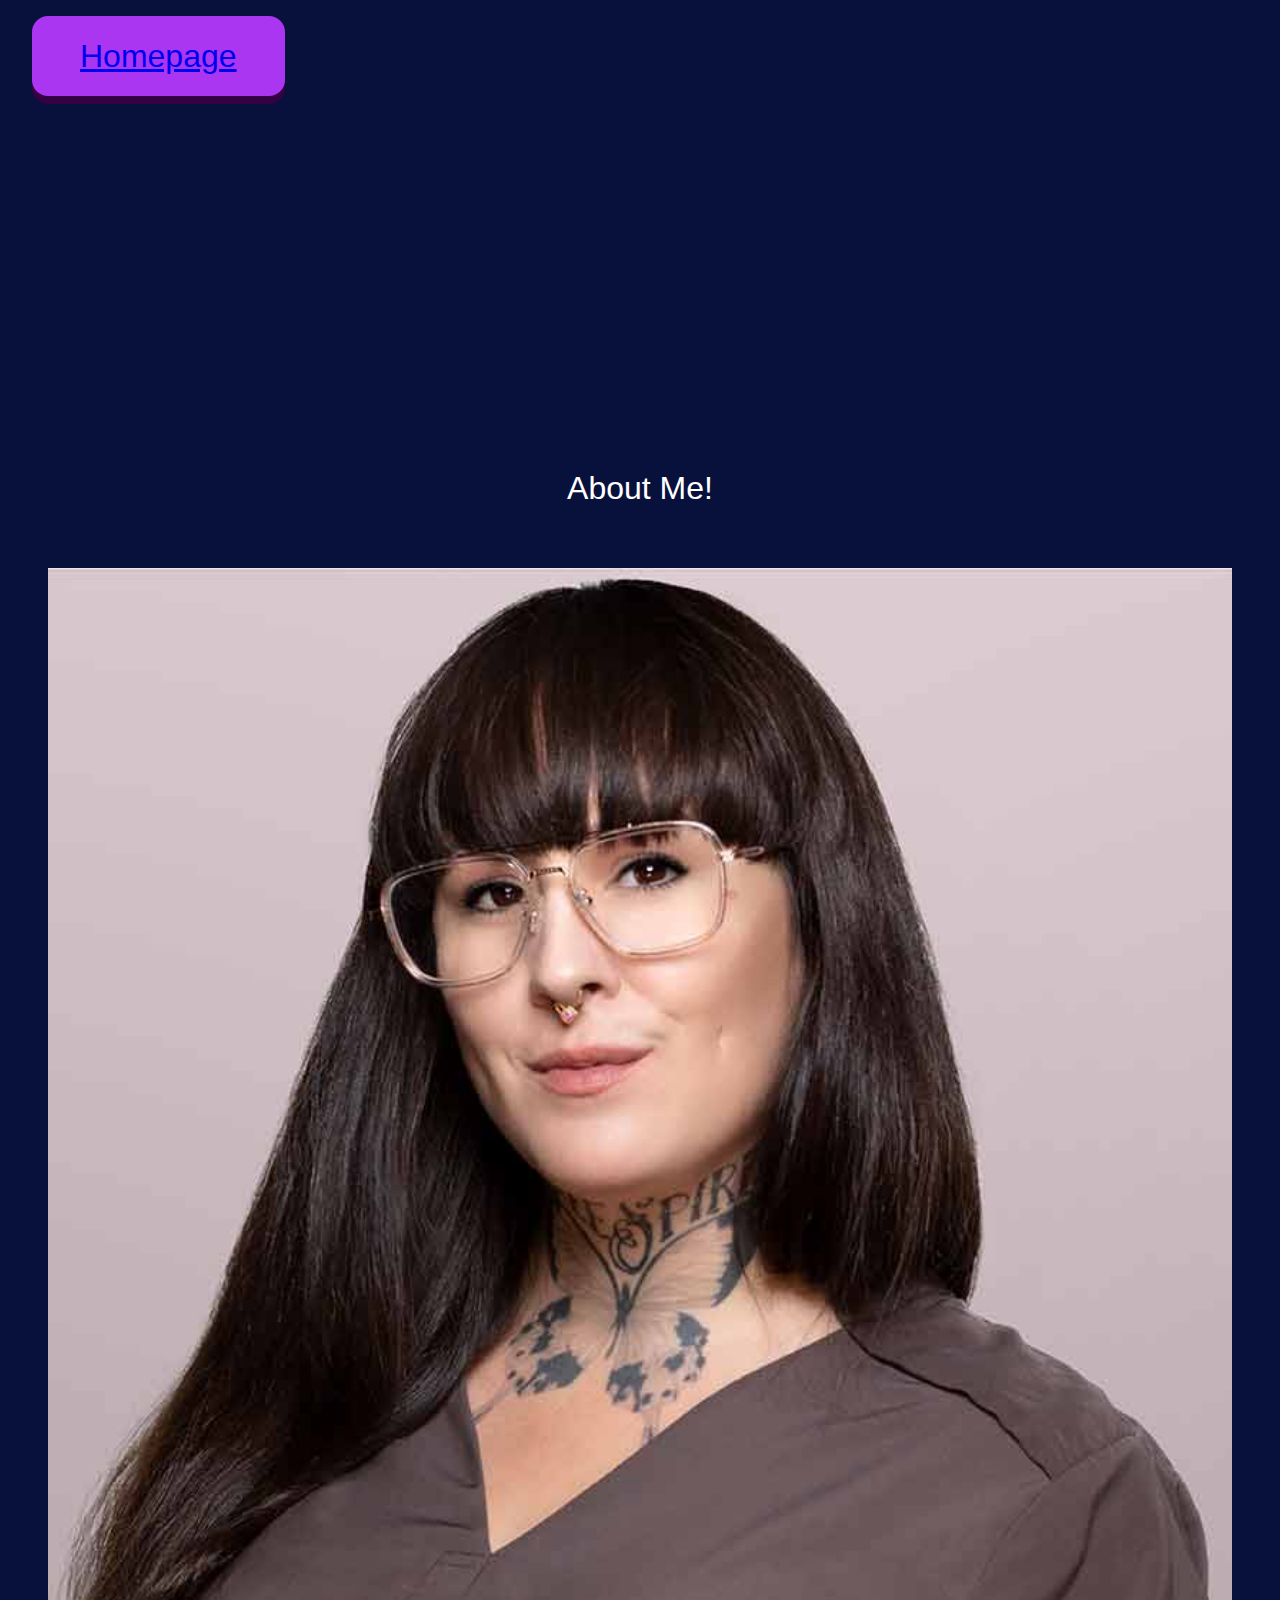
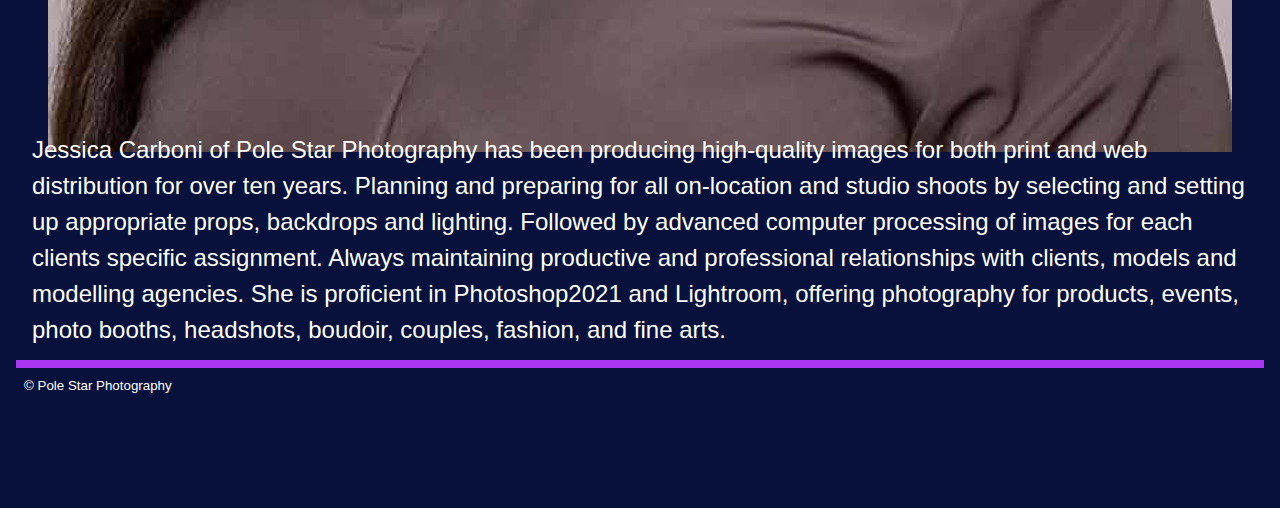
==== pages/aboutme.html @ 5e58d854 "changed .png to .ico" ====
<!DOCTYPE html>
<html lang="en-ca">
<head>
  <meta charset="utf-8">
  <title>About Me</title>
  <link rel="shortcut icon" type="image/x-icon" href="/pages/favicon.ico">
  <meta name="viewport" content="width=device-width,initial-scale=1">
  <link rel="stylesheet" href="../css/main.css">
</head>
<body>
  <header role="banner">
    <nav role="navigation">
      <ul class="skip-links">
        <ul>
          <li><a href="../index.html">Homepage</a></li>
        </ul>
      </nav>
    </header>
    <main role="main">
      <h1>About Me!</h1>
      <img src="../images/me.jpg" alt="Jessica Carboni">
      <div class="container1">
        <p>Jessica Carboni of Pole Star Photography has been producing high-quality images for both print and web distribution for over ten years. Planning and preparing for all on-location and studio shoots by selecting and setting up appropriate props, backdrops and lighting. Followed by advanced computer processing of images for each clients specific assignment. Always maintaining productive and professional relationships with clients, models and modelling agencies. She is proficient in Photoshop2021 and Lightroom, offering photography for products, events, photo booths, headshots, boudoir, couples, fashion, and fine arts. </p>
      </div>
    </main>
    <footer role="contentinfo">
      <small>© Pole Star Photography</small>
    </footer>
  </body>
  </html>
---- css/main.css ----
html {
  box-sizing: border-box;
  line-height: 1.5;
  margin: 1rem;
  background-color: #08113B;
  font-family: 'proxima-nova', sans-serif;
  color: #fff;
}

*,
*::before,
*::after {
  box-sizing: inherit;
}

body {
  margin: 0;
}

.skip-links {
  padding: 1rem 2rem;
  font-size: 2rem;
  text-align: center;
  cursor: pointer;
  outline: none;
  color: #fff;
  background-color: #AA36F2;
  border: none;
  border-radius: 1rem;
  box-shadow: 0 0.5rem #340143;
}

.skip-links:hover {background-color: #08113B}

.skip-links:active {
  background-color: #AA36F2;
  box-shadow: 0 0.5rem #340143;
  transform: translateY(0.5rem);
}

.flex-container {
  display: flex;
  justify-content: center;
  height: 2rem;
  align-items: stretch;
}

header {
  display: flex;
  margin-bottom: 2rem;
  background-color: #08113B;
  min-height: 2rem;
  width: 100%;
  padding-bottom: 1rem;
}

nav {
  grid-column: 1 /-1;
  grid-row: 1;
}

nav ul {
  list-style-type: none;
  margin: 0 1rem;
  padding: 0;
  display: flex;
  justify-content: space-between;
  align-items: center;
}

h1 {
  font-weight: normal;
  font-size: 1rem;
  margin: 0 0 1.5rem;
  font-size: 2rem;
  text-align: center;
}

.grid {
  display: grid;
  grid-template-columns: auto auto;
}

main {

  display: grid;
  grid-template-columns: 1fr;
  grid-template-areas:
  "banner"
  "body"
  "col1";
  grid-row-gap: 1rem;
  align-items: center;
  border-bottom: .5rem solid #AA36F2;
  padding: 1rem;
  padding-top: 20rem;
}

img {
  width: 100%;
  z-index: 0;
  object-fit: cover;
  padding: 1rem;
}

div.container1 {
  height: 10em;
  position: relative }
  div.container1 p {
    margin: 0;
    font-size: 1.5rem;
    font-family: 'proxima-nova', sans-serif;
    position: absolute;
    top: 50%;
    left: 50%;
    margin-right: -50%;
    padding-top: 7rem;
    padding-bottom: 10rem;
    transform: translate(-50%, -50%) }

    .banner {
      display: block;
      width: 100%;
      z-index: 0;
      object-fit: cover;
      height: 1rem;
      background: #08113B;
      background-position: center;
      padding-bottom: 1rem;
    }

    .banner-text {
      grid-area: banner;
      align-self: end;
      color: #fff;
      padding: 1rem 1rem;
    }

    .banner-text p {
      margin-bottom: 0;
      font-size: 2rem;
    }

    .carousel {
      list-style-type: none;
      display: inline-block;
      width: 100%;
      height: 50em;
      overflow-x: auto;
      white-space: nowrap;
    }

    .carousel li {
      display: inline-block;
      margin: 0;
      padding: 1rem;
    }

    @media screen only {
      .carousel {
        overflow: visible;
        white-space: normal;
      }
    }

    @media (min-width: 1rem) {
      .text {
        font-size: 3rem;
      }
    }

    footer {
      display: flex;
      justify-content: space-between;
      padding: 0.5rem;
      font-size: 1rem;
      align-items: center;
      color: #fff;
    }
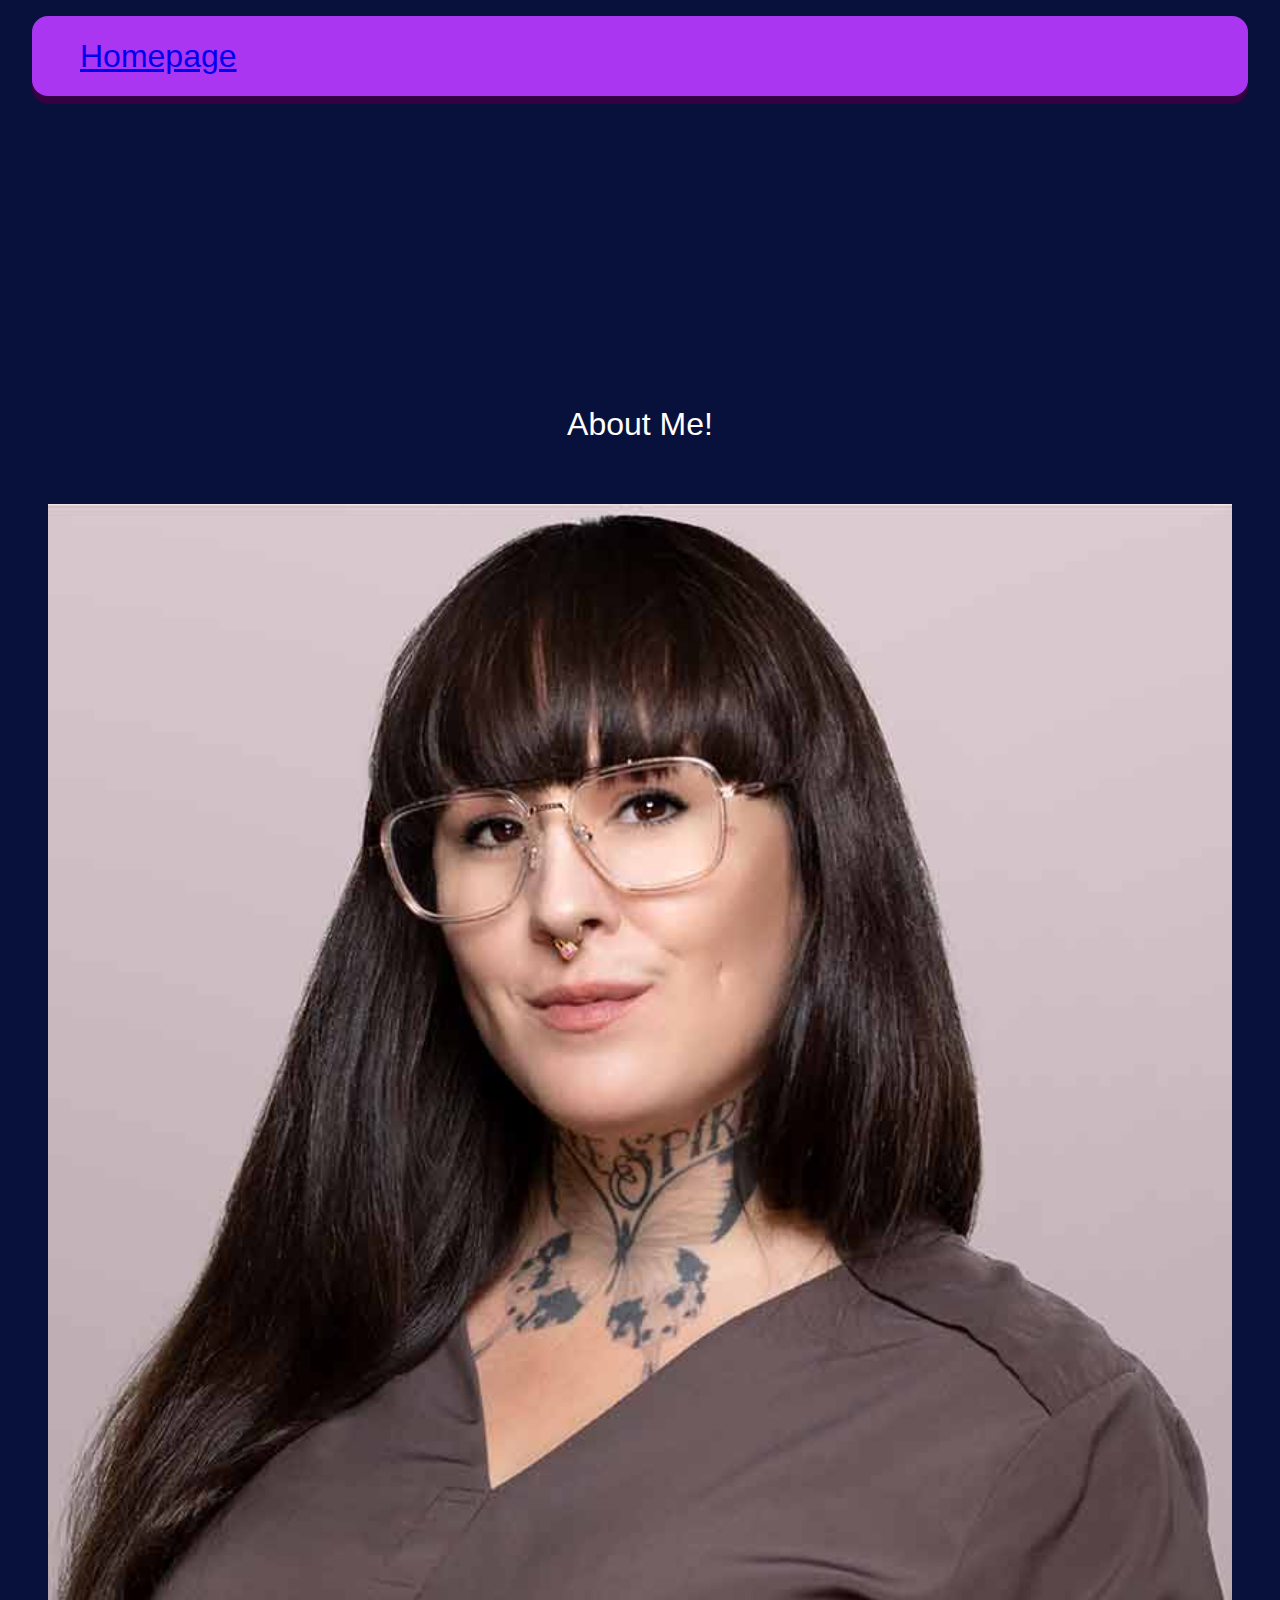
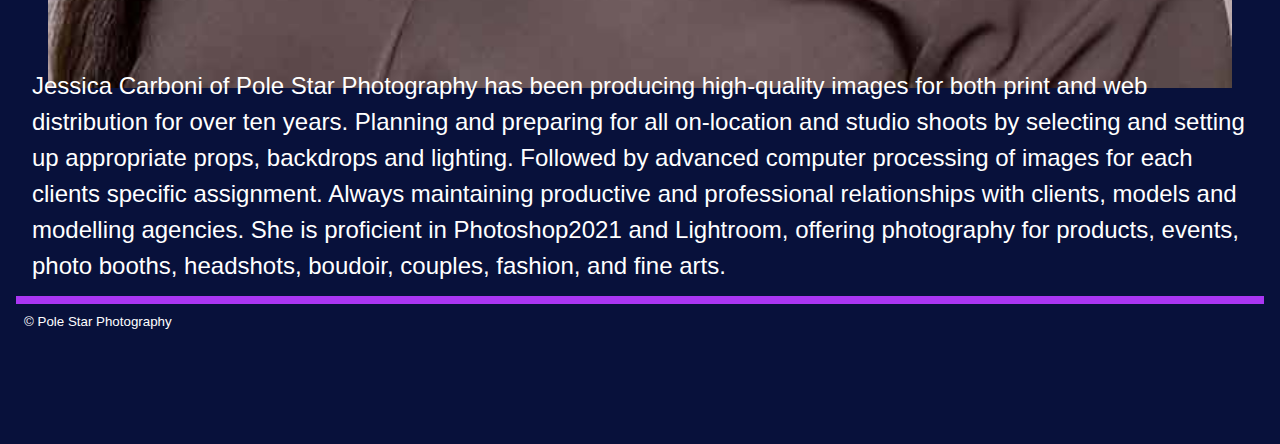
==== commit 65e8a5d4: "added class and role to header" ====
--- a/pages/aboutme.html
+++ b/pages/aboutme.html
@@ -8,7 +8,7 @@
   <link rel="stylesheet" href="../css/main.css">
 </head>
 <body>
-  <header role="banner">
+  <header class="banner" role="banner">
     <nav role="navigation">
       <ul class="skip-links">
         <ul>
--- a/css/main.css
+++ b/css/main.css
@@ -156,7 +156,7 @@
       padding: 1rem;
     }
 
-    @media screen only {
+    @media screen and (min-width: 60em) {
       .carousel {
         overflow: visible;
         white-space: normal;
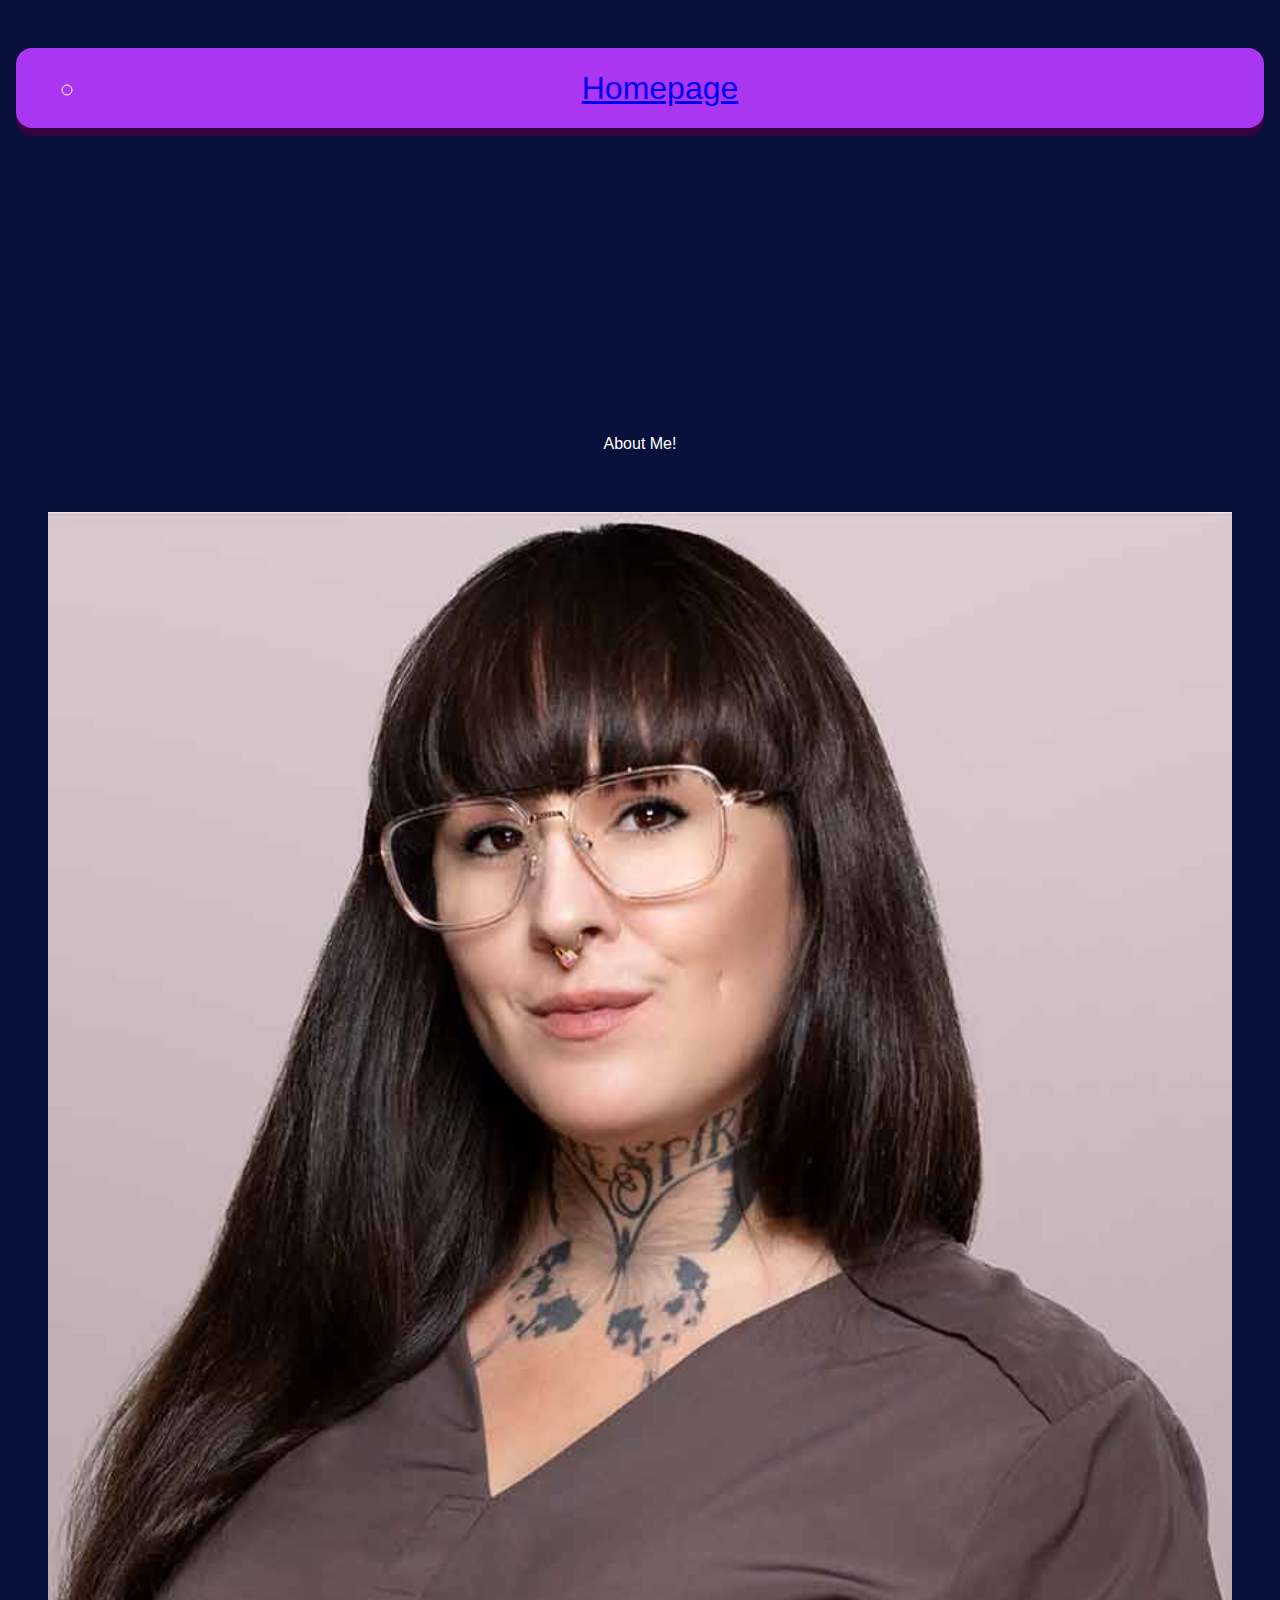
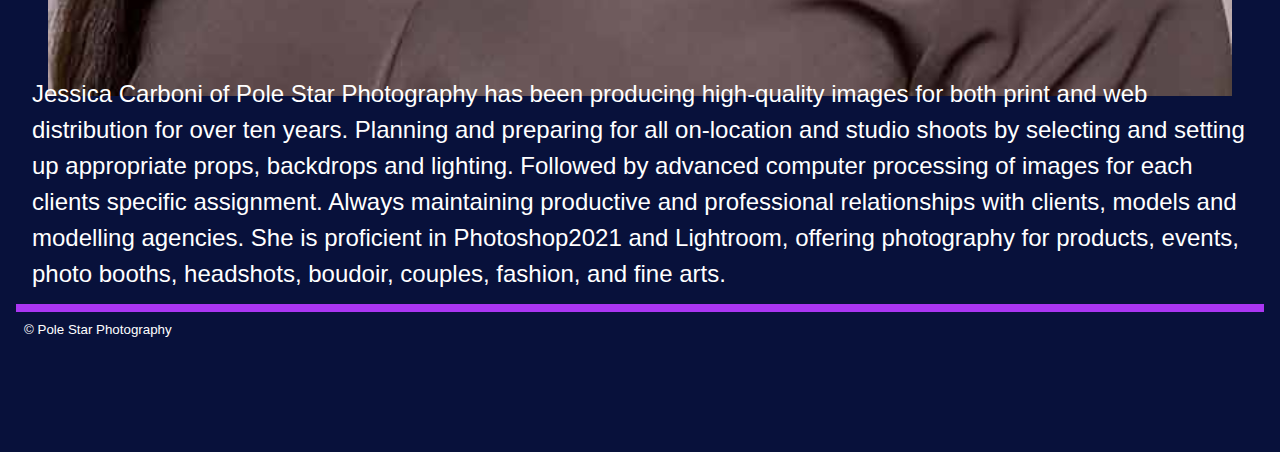
==== commit 862495e1: "trying to get my nav and ul to work together." ====
--- a/pages/aboutme.html
+++ b/pages/aboutme.html
@@ -9,12 +9,10 @@
 </head>
 <body>
   <header class="banner" role="banner">
-    <nav role="navigation">
-      <ul class="skip-links">
-        <ul>
-          <li><a href="../index.html">Homepage</a></li>
-        </ul>
-      </nav>
+    <ul class="skip-links">
+      <ul>
+        <li><a href="../index.html">Homepage</a></li>
+      </ul>
     </header>
     <main role="main">
       <h1>About Me!</h1>
--- a/css/main.css
+++ b/css/main.css
@@ -2,8 +2,8 @@
   box-sizing: border-box;
   line-height: 1.5;
   margin: 1rem;
-  background-color: #08113B;
-  font-family: 'proxima-nova', sans-serif;
+  background-color: #08113b;
+  font-family: proxima-nova, sans-serif;
   color: #fff;
 }
 
@@ -24,16 +24,16 @@
   cursor: pointer;
   outline: none;
   color: #fff;
-  background-color: #AA36F2;
+  background-color: #aa36f2;
   border: none;
   border-radius: 1rem;
   box-shadow: 0 0.5rem #340143;
 }
 
-.skip-links:hover {background-color: #08113B}
+.skip-links:hover {background-color: #08113b}
 
 .skip-links:active {
-  background-color: #AA36F2;
+  background-color: #aa36f2;
   box-shadow: 0 0.5rem #340143;
   transform: translateY(0.5rem);
 }
@@ -48,7 +48,7 @@
 header {
   display: flex;
   margin-bottom: 2rem;
-  background-color: #08113B;
+  background-color: #08113b;
   min-height: 2rem;
   width: 100%;
   padding-bottom: 1rem;
@@ -72,7 +72,6 @@
   font-weight: normal;
   font-size: 1rem;
   margin: 0 0 1.5rem;
-  font-size: 2rem;
   text-align: center;
 }
 
@@ -91,7 +90,7 @@
   "col1";
   grid-row-gap: 1rem;
   align-items: center;
-  border-bottom: .5rem solid #AA36F2;
+  border-bottom: .5rem solid #aa36f2;
   padding: 1rem;
   padding-top: 20rem;
 }
@@ -124,7 +123,7 @@
       z-index: 0;
       object-fit: cover;
       height: 1rem;
-      background: #08113B;
+      background: #08113b;
       background-position: center;
       padding-bottom: 1rem;
     }
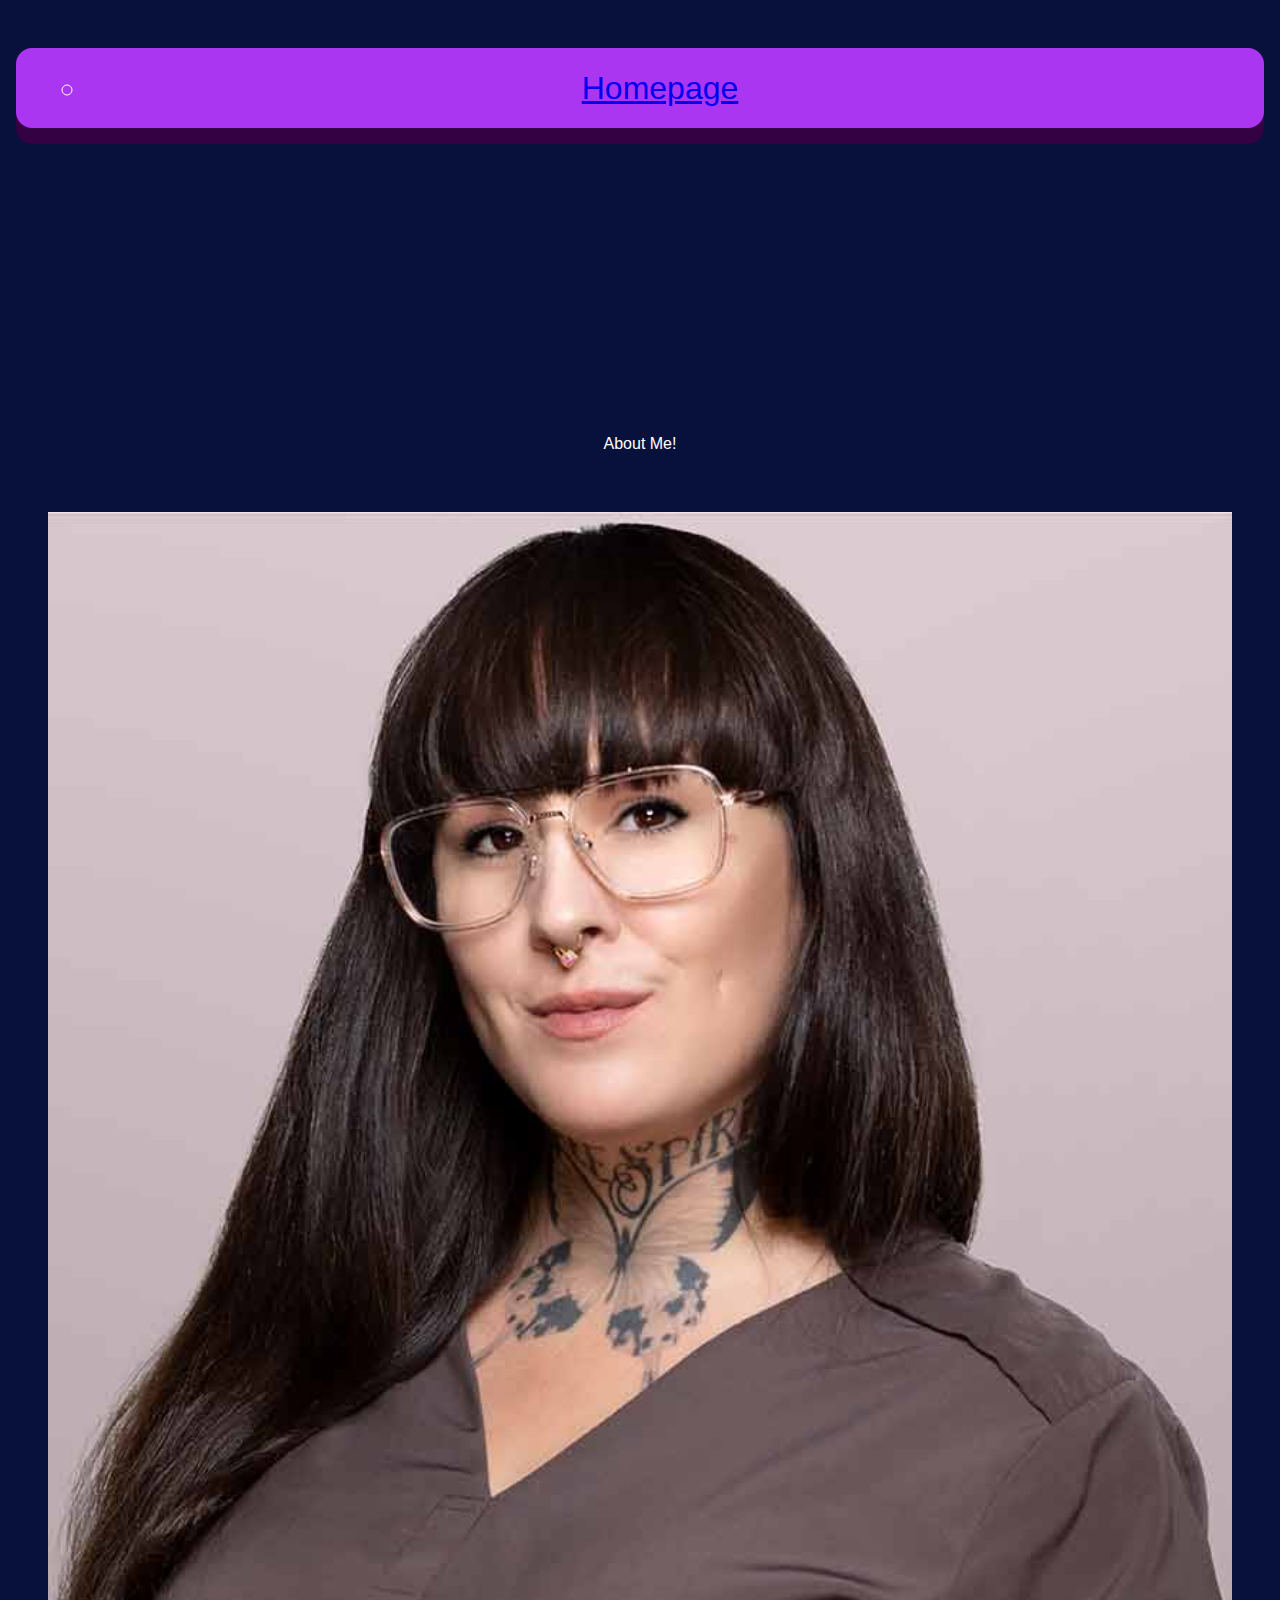
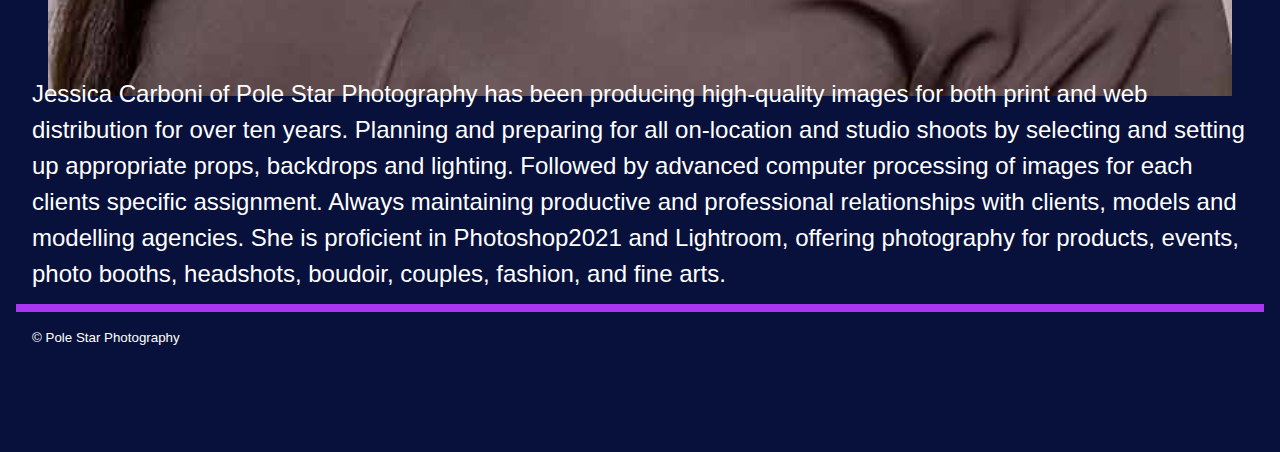
==== commit 8381f329: "changed naming of button to nav" ====
--- a/pages/aboutme.html
+++ b/pages/aboutme.html
@@ -9,7 +9,7 @@
 </head>
 <body>
   <header class="banner" role="banner">
-    <ul class="skip-links">
+    <ul class="nav">
       <ul>
         <li><a href="../index.html">Homepage</a></li>
       </ul>
--- a/css/main.css
+++ b/css/main.css
@@ -17,7 +17,7 @@
   margin: 0;
 }
 
-.skip-links {
+.nav {
   padding: 1rem 2rem;
   font-size: 2rem;
   text-align: center;
@@ -27,15 +27,17 @@
   background-color: #aa36f2;
   border: none;
   border-radius: 1rem;
-  box-shadow: 0 0.5rem #340143;
+  box-shadow: 0 1rem #340143;
 }
 
-.skip-links:hover {background-color: #08113b}
+.nav:hover {
+  background-color: #08113b;
+}
 
-.skip-links:active {
+.nav:active {
   background-color: #aa36f2;
-  box-shadow: 0 0.5rem #340143;
-  transform: translateY(0.5rem);
+  box-shadow: 0 1rem #340143;
+  transform: translateY(1rem);
 }
 
 .flex-container {
@@ -85,9 +87,9 @@
   display: grid;
   grid-template-columns: 1fr;
   grid-template-areas:
-  "banner"
-  "body"
-  "col1";
+    "banner"
+    "body"
+    "col1";
   grid-row-gap: 1rem;
   align-items: center;
   border-bottom: .5rem solid #aa36f2;
@@ -104,75 +106,82 @@
 
 div.container1 {
   height: 10em;
-  position: relative }
-  div.container1 p {
-    margin: 0;
-    font-size: 1.5rem;
-    font-family: 'proxima-nova', sans-serif;
-    position: absolute;
-    top: 50%;
-    left: 50%;
-    margin-right: -50%;
-    padding-top: 7rem;
-    padding-bottom: 10rem;
-    transform: translate(-50%, -50%) }
+  position: relative;
+}
 
-    .banner {
-      display: block;
-      width: 100%;
-      z-index: 0;
-      object-fit: cover;
-      height: 1rem;
-      background: #08113b;
-      background-position: center;
-      padding-bottom: 1rem;
-    }
+div.container1 p {
+  margin: 0;
+  font-size: 1.5rem;
+  font-family: proxima-nova, sans-serif;
+  position: absolute;
+  top: 50%;
+  left: 50%;
+  margin-right: -50%;
+  padding-top: 7rem;
+  padding-bottom: 10rem;
+  transform: translate(-50%, -50%);
+}
 
-    .banner-text {
-      grid-area: banner;
-      align-self: end;
-      color: #fff;
-      padding: 1rem 1rem;
-    }
+.banner {
+  display: block;
+  width: 100%;
+  z-index: 0;
+  object-fit: cover;
+  height: 1rem;
+  background: #08113b;
+  background-position: center;
+  padding-bottom: 1rem;
+}
 
-    .banner-text p {
-      margin-bottom: 0;
-      font-size: 2rem;
-    }
+.banner-text {
+  grid-area: banner;
+  align-self: end;
+  color: #fff;
+  padding: 1rem;
+}
 
-    .carousel {
-      list-style-type: none;
-      display: inline-block;
-      width: 100%;
-      height: 50em;
-      overflow-x: auto;
-      white-space: nowrap;
-    }
+.banner-text p {
+  margin-bottom: 0;
+  font-size: 2rem;
+}
 
-    .carousel li {
-      display: inline-block;
-      margin: 0;
-      padding: 1rem;
-    }
+.carousel {
+  list-style-type: none;
+  display: inline-block;
+  width: 100%;
+  height: 50em;
+  overflow-x: auto;
+  white-space: nowrap;
+}
 
-    @media screen and (min-width: 60em) {
-      .carousel {
-        overflow: visible;
-        white-space: normal;
-      }
-    }
+.carousel li {
+  display: inline-block;
+  margin: 0;
+  padding: 1rem;
+}
 
-    @media (min-width: 1rem) {
-      .text {
-        font-size: 3rem;
-      }
-    }
+@media screen and (min-width: 60em) {
 
-    footer {
-      display: flex;
-      justify-content: space-between;
-      padding: 0.5rem;
-      font-size: 1rem;
-      align-items: center;
-      color: #fff;
-    }
+  .carousel {
+    overflow: visible;
+    white-space: normal;
+  }
+
+}
+
+@media (min-width: 1rem) {
+
+  .text {
+    font-size: 3rem;
+  }
+
+}
+
+footer {
+  display: flex;
+  justify-content: space-between;
+  padding: 1rem;
+  font-size: 1rem;
+  align-items: center;
+  color: #fff;
+}
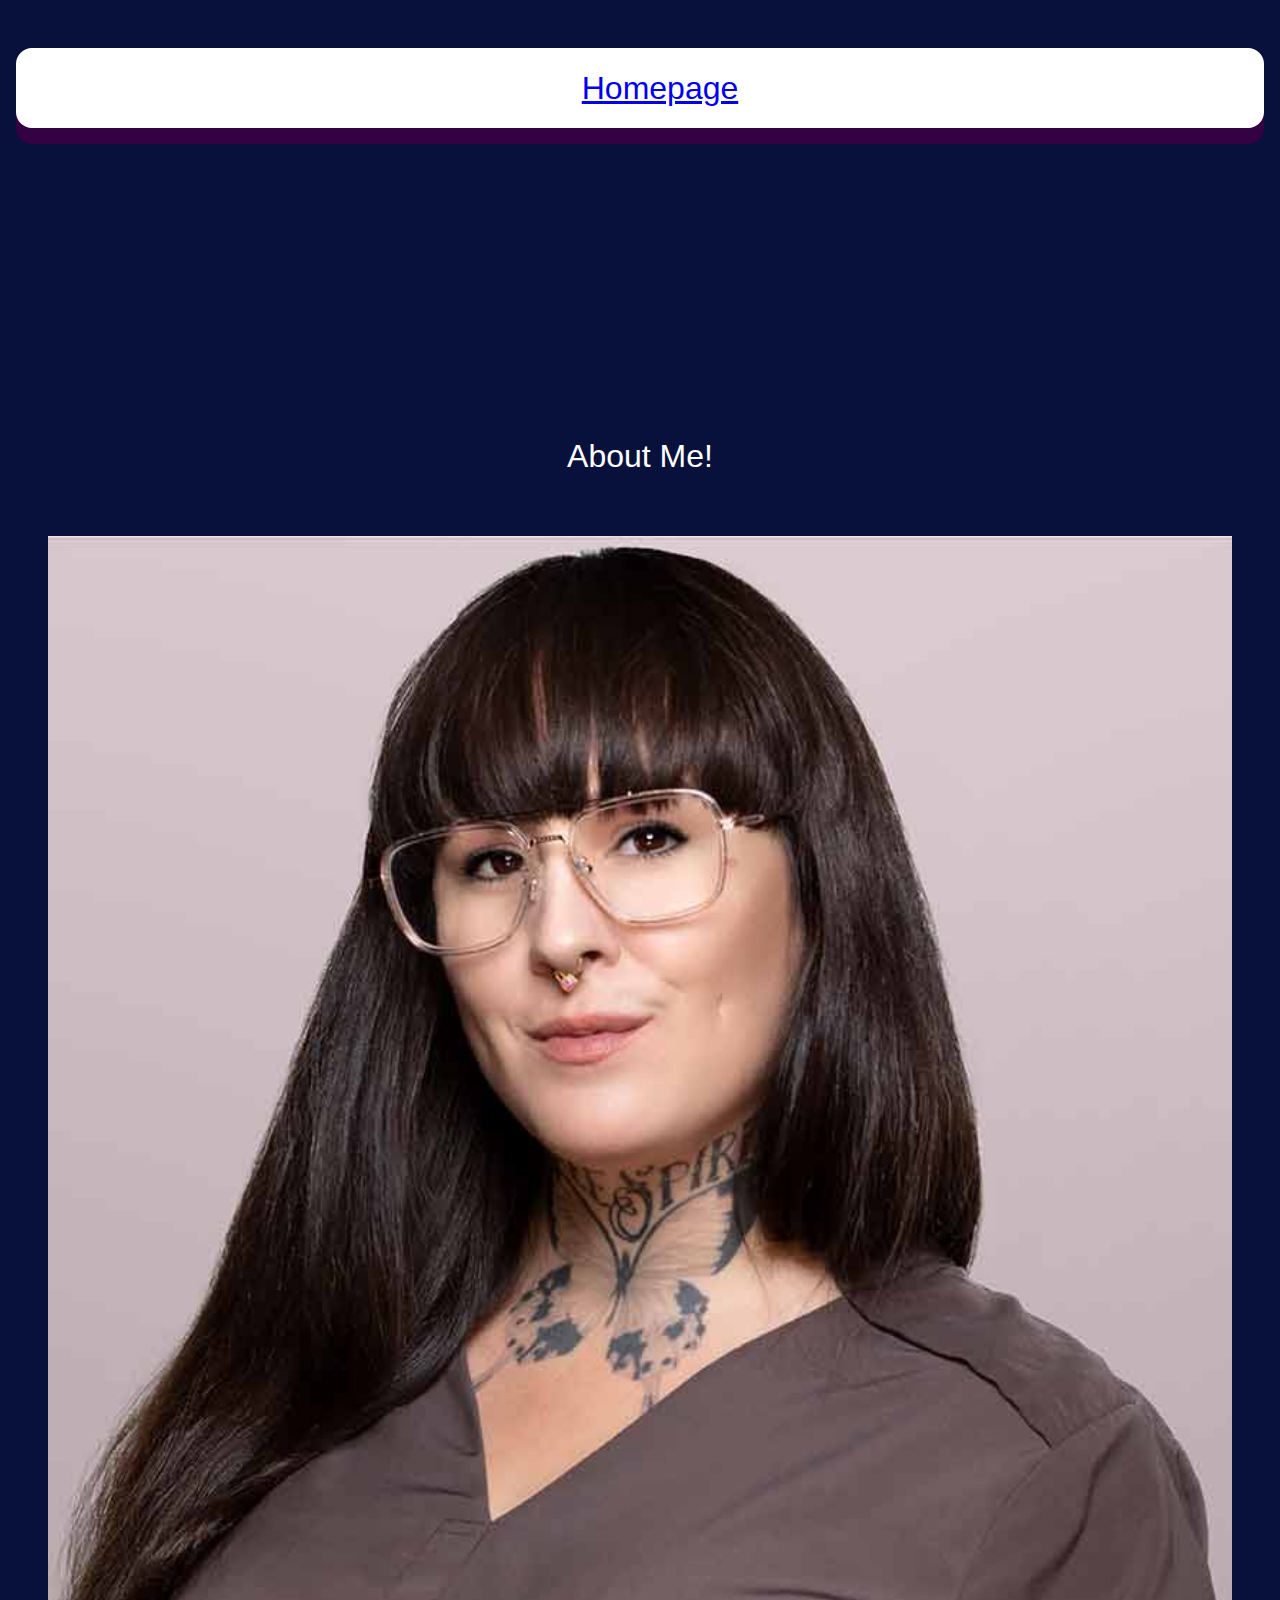
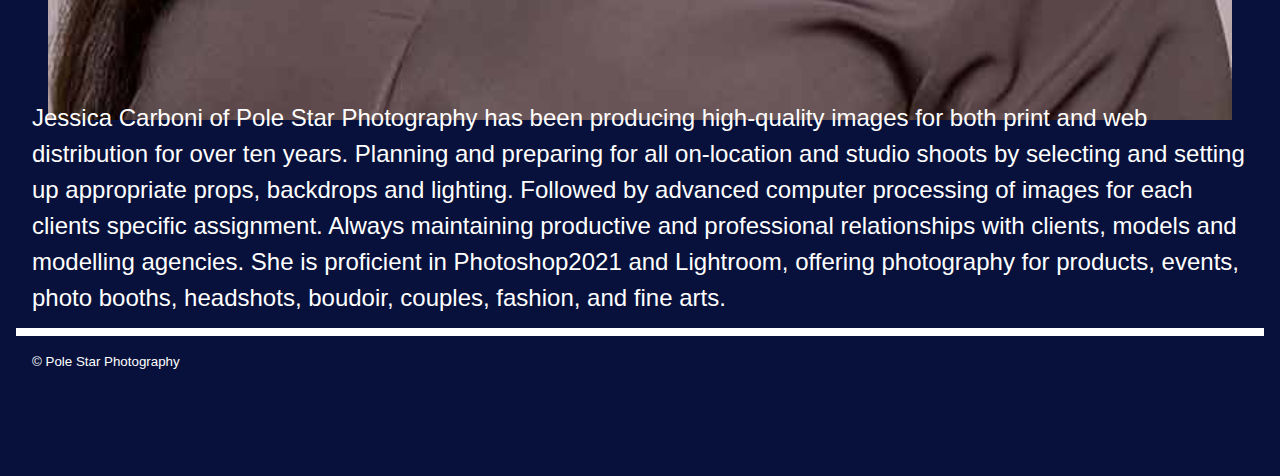
==== commit 593015f1: "Changed font size for personal taste" ====
--- a/pages/aboutme.html
+++ b/pages/aboutme.html
@@ -3,9 +3,9 @@
 <head>
   <meta charset="utf-8">
   <title>About Me</title>
-  <link rel="shortcut icon" type="image/x-icon" href="/pages/favicon.ico">
   <meta name="viewport" content="width=device-width,initial-scale=1">
   <link rel="stylesheet" href="../css/main.css">
+  <link rel="shortcut icon" type="image/x-icon" href="/favicon.ico">
 </head>
 <body>
   <header class="banner" role="banner">
--- a/css/main.css
+++ b/css/main.css
@@ -17,6 +17,25 @@
   margin: 0;
 }
 
+.skip-links {
+  top: 0;
+  margin: 0;
+  padding: 0;
+  list-style-type: none;
+}
+
+.skip-links a {
+  position: absolute;
+  top: -3em;
+  color: #fff;
+  font-weight: bold;
+  text-decoration: none;
+}
+
+.skip-links a:focus {
+  top: 0;
+}
+
 .nav {
   padding: 1rem 2rem;
   font-size: 2rem;
@@ -24,18 +43,18 @@
   cursor: pointer;
   outline: none;
   color: #fff;
-  background-color: #aa36f2;
+  background-color: #fff;
   border: none;
   border-radius: 1rem;
   box-shadow: 0 1rem #340143;
 }
 
 .nav:hover {
-  background-color: #08113b;
+  background-color: #bbb5d8;
 }
 
 .nav:active {
-  background-color: #aa36f2;
+  background-color: #bbb5d8;
   box-shadow: 0 1rem #340143;
   transform: translateY(1rem);
 }
@@ -54,6 +73,7 @@
   min-height: 2rem;
   width: 100%;
   padding-bottom: 1rem;
+  color: #fff;
 }
 
 nav {
@@ -72,7 +92,7 @@
 
 h1 {
   font-weight: normal;
-  font-size: 1rem;
+  font-size: 2rem;
   margin: 0 0 1.5rem;
   text-align: center;
 }
@@ -83,7 +103,7 @@
 }
 
 main {
-
+  color: #fff;
   display: grid;
   grid-template-columns: 1fr;
   grid-template-areas:
@@ -92,7 +112,7 @@
     "col1";
   grid-row-gap: 1rem;
   align-items: center;
-  border-bottom: .5rem solid #aa36f2;
+  border-bottom: .5rem solid #fff;
   padding: 1rem;
   padding-top: 20rem;
 }
@@ -131,6 +151,7 @@
   background: #08113b;
   background-position: center;
   padding-bottom: 1rem;
+  color: #fff;
 }
 
 .banner-text {
@@ -143,6 +164,7 @@
 .banner-text p {
   margin-bottom: 0;
   font-size: 2rem;
+  color: #fff;
 }
 
 .carousel {
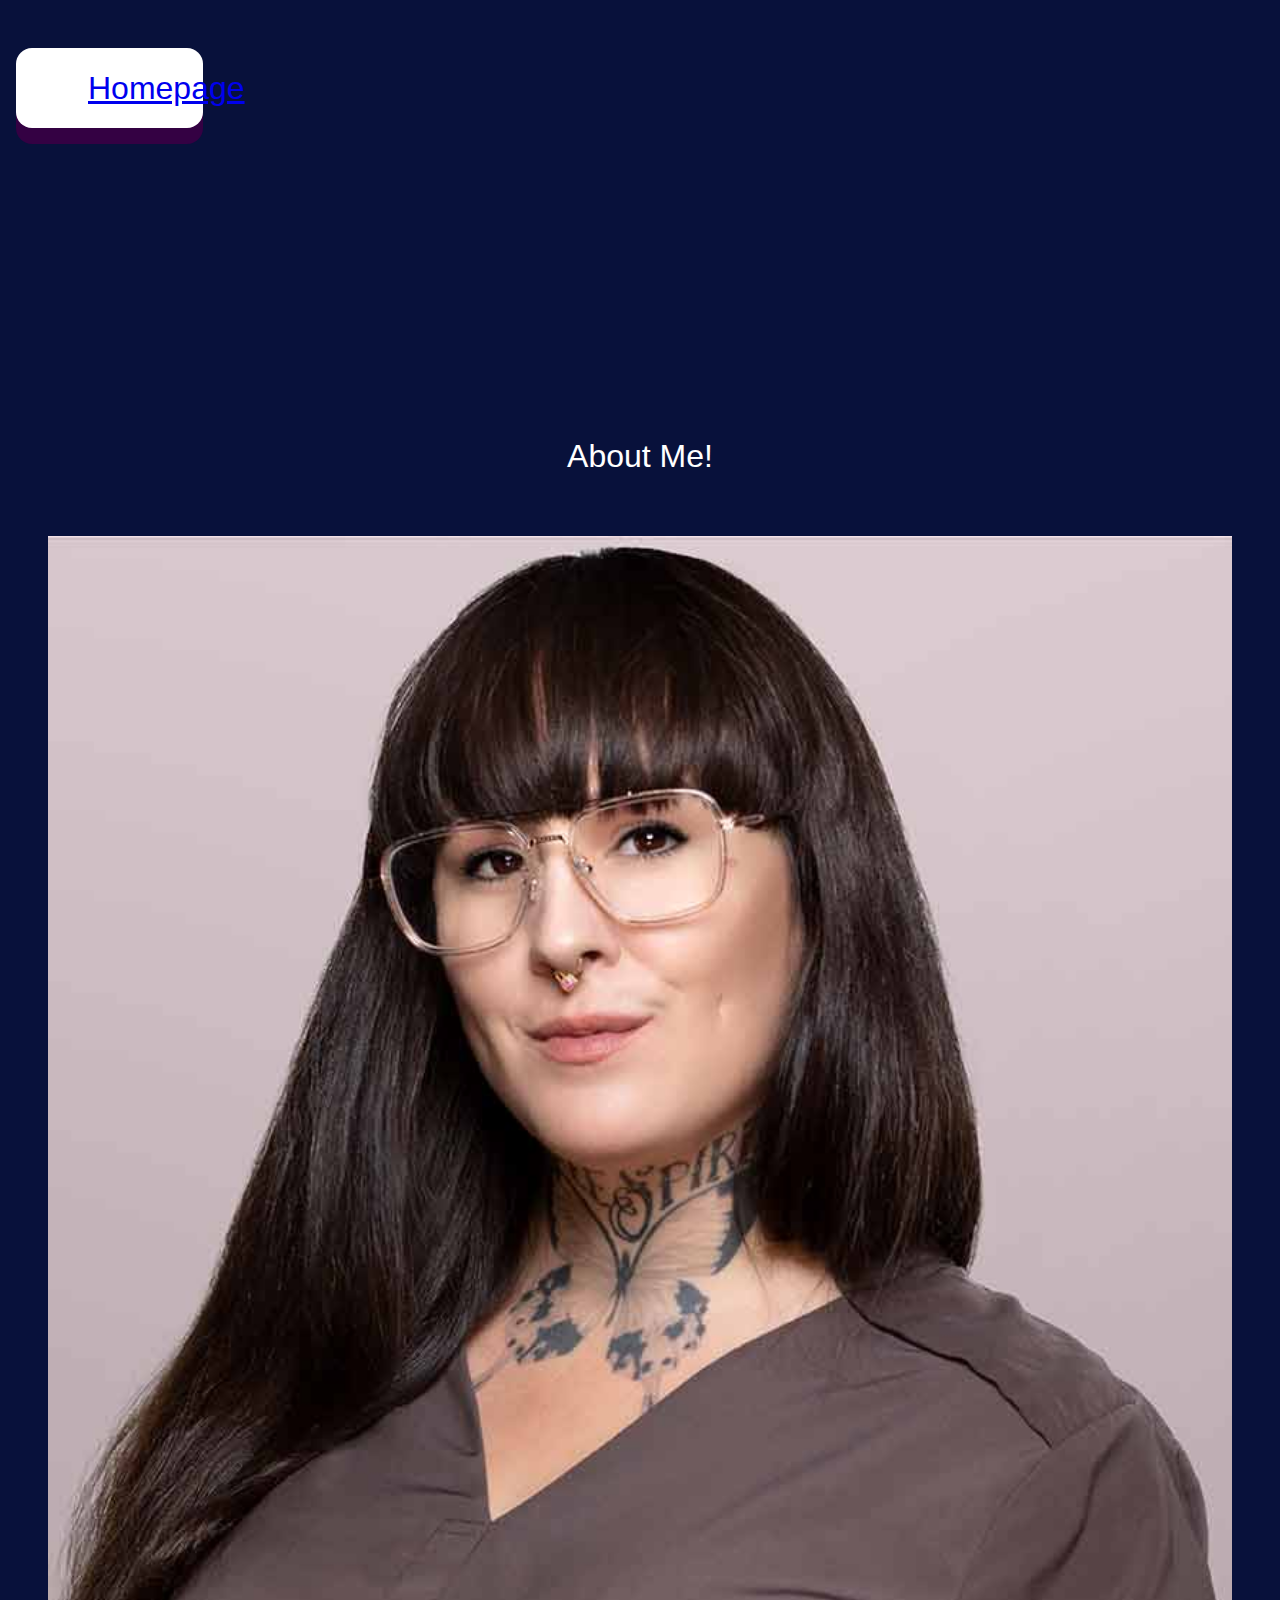
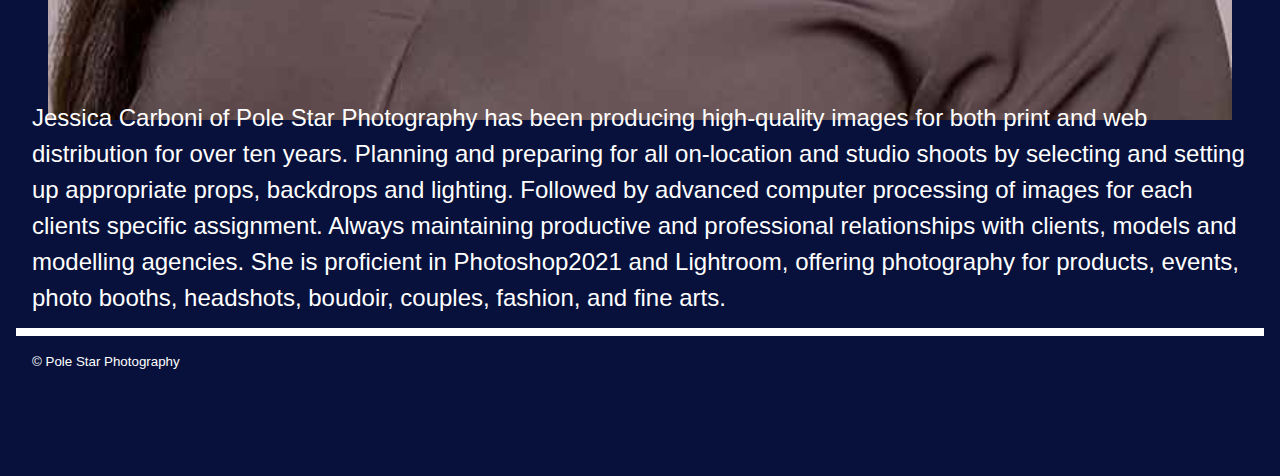
==== commit 2ceec6af: "A lot of changes to separate those two nav buttons" ====
--- a/pages/aboutme.html
+++ b/pages/aboutme.html
@@ -6,10 +6,11 @@
   <meta name="viewport" content="width=device-width,initial-scale=1">
   <link rel="stylesheet" href="../css/main.css">
   <link rel="shortcut icon" type="image/x-icon" href="/favicon.ico">
+  <link rel="icon" type="image/png" href="/favicon-196.png">
 </head>
 <body>
   <header class="banner" role="banner">
-    <ul class="nav">
+    <ul class="nav1">
       <ul>
         <li><a href="../index.html">Homepage</a></li>
       </ul>
--- a/css/main.css
+++ b/css/main.css
@@ -36,7 +36,8 @@
   top: 0;
 }
 
-.nav {
+.nav1 {
+  width: 15%;
   padding: 1rem 2rem;
   font-size: 2rem;
   text-align: center;
@@ -47,16 +48,44 @@
   border: none;
   border-radius: 1rem;
   box-shadow: 0 1rem #340143;
-}
-
-.nav:hover {
-  background-color: #bbb5d8;
-}
-
-.nav:active {
+  transition-duration: 1s;
+}
+
+.nav1:hover {
+  background-color: #bbb5d8;
+}
+
+.nav1:active {
   background-color: #bbb5d8;
   box-shadow: 0 1rem #340143;
   transform: translateY(1rem);
+  padding: 1rem 2rem;
+}
+
+.nav2 {
+  width: 15%;
+  padding: 1rem 2rem;
+  font-size: 2rem;
+  text-align: center;
+  cursor: pointer;
+  outline: none;
+  color: #fff;
+  background-color: #fff;
+  border: none;
+  border-radius: 1rem;
+  box-shadow: 0 1rem #340143;
+  transition-duration: 1s;
+}
+
+.nav2:hover {
+  background-color: #bbb5d8;
+}
+
+.nav2:active {
+  background-color: #bbb5d8;
+  box-shadow: 0 1rem #340143;
+  transform: translateY(1rem);
+  padding: 1rem 2rem;
 }
 
 .flex-container {
@@ -64,6 +93,7 @@
   justify-content: center;
   height: 2rem;
   align-items: stretch;
+  padding: 1rem 2rem;
 }
 
 header {
